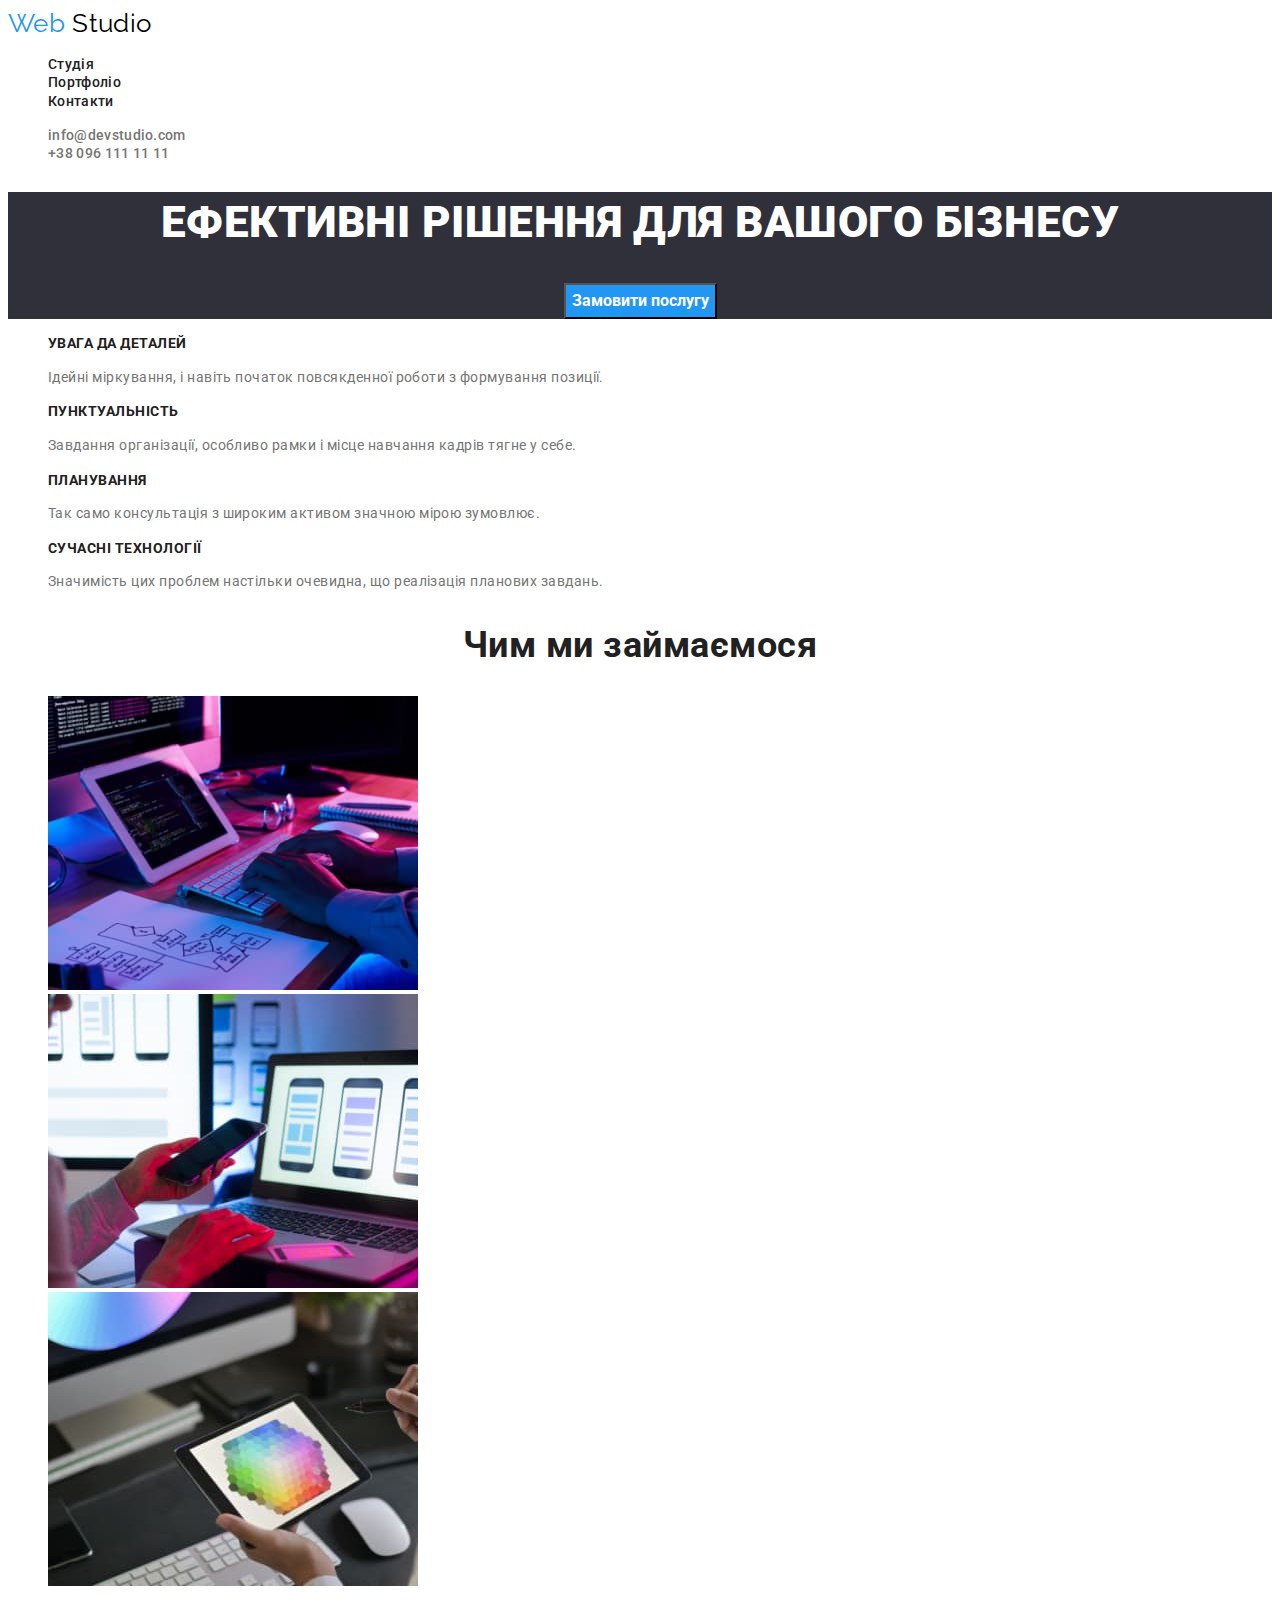
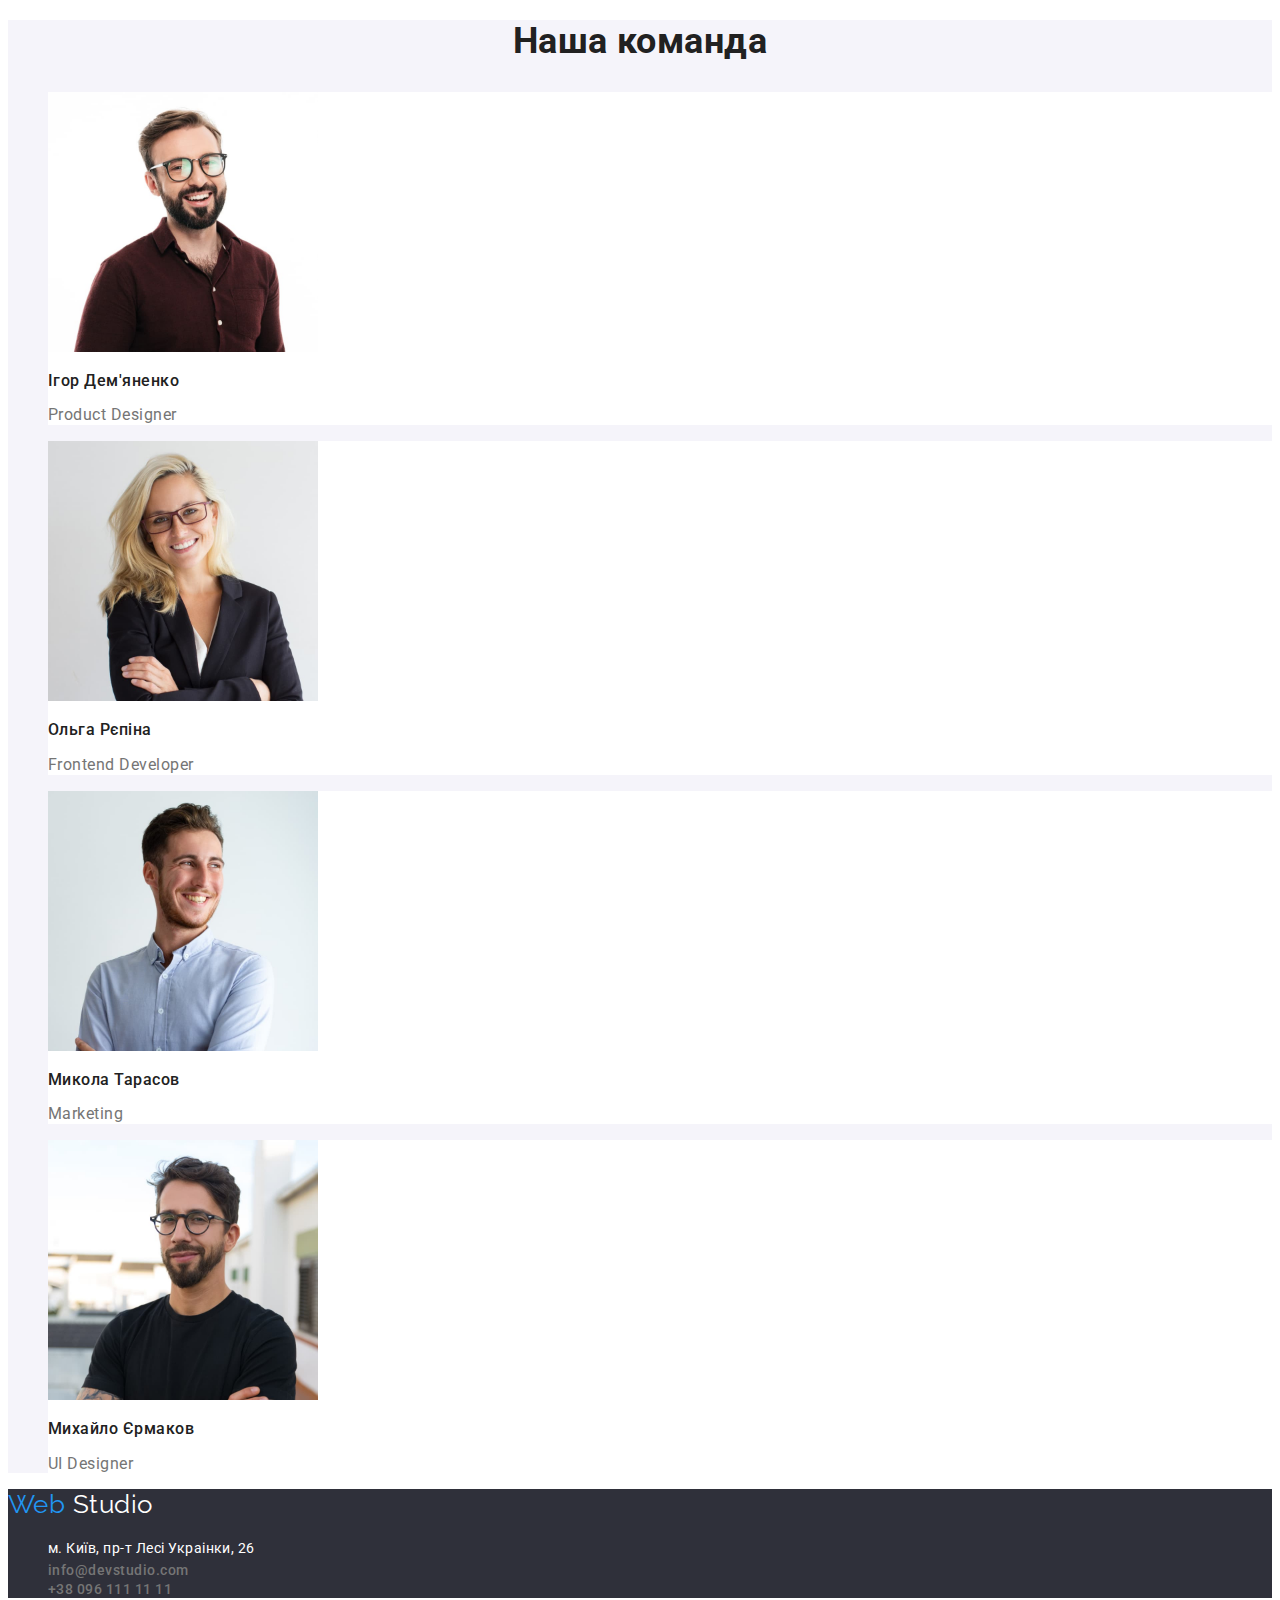
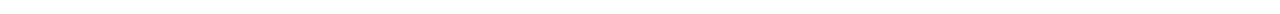
==== index.html @ c23abb6e "Upload last version" ====
<!DOCTYPE html>
<html lang="uk">
  <head>
    <meta charset="UTF-8" />
    <meta http-equiv="X-UA-Compatible" content="IE=edge" />
    <meta name="viewport" content="width=device-width, initial-scale=1.0" />
    <title>Студія</title>
    <link
      href="https://fonts.googleapis.com/css2?family=Raleway:wght@700&family=Roboto:wght@400;500;700;900&display=swap"
      rel="stylesheet"
    />
    <link rel="stylesheet" href="./css/style.css" />
  </head>
  <body>
    <header class="header">
      <nav class="nav">
        <a href="./index.html" class="logo">Web <span class="logo-span">Studio</span></a>
        <ul class="nav-links list">
          <li><a href="./index.html" class="link">Студія</a></li>
          <li><a href="./portfolio.html" class="link">Портфоліо</a></li>
          <li><a href="#" class="link">Контакти</a></li>
        </ul>
      </nav>
      <ul class="contact list">
        <li><a href="mailto:info@devstudio.com" class="contacts">info@devstudio.com</a></li>
        <li><a href="tel:+380961111111" class="contacts">+38 096 111 11 11</a></li>
      </ul>
    </header>
    <main class="main">
      <section class="offer">
        <h1 class="main-title">Ефективні рішення для вашого бізнесу</h1>
        <button type="button" class="btn">Замовити послугу</button>
      </section>
      <section class="features">
        <h2 class="visually-hidden">Наші особливості</h2>
        <ul class="list">
          <li>
            <h3 class="subtitle">Увага да деталей</h3>
            <p class="text">
              Ідейні міркування, і навіть початок повсякденної роботи з формування позиції.
            </p>
          </li>
          <li>
            <h3 class="subtitle">Пунктуальність</h3>
            <p class="text">
              Завдання організації, особливо рамки і місце навчання кадрів тягне у себе.
            </p>
          </li>
          <li>
            <h3 class="subtitle">Планування</h3>
            <p class="text">Так само консультація з широким активом значною мірою зумовлює.</p>
          </li>
          <li>
            <h3 class="subtitle">Сучасні технології</h3>
            <p class="text">
              Значимість цих проблем настільки очевидна, що реалізація планових завдань.
            </p>
          </li>
        </ul>
      </section>
      <section class="work">
        <h2 class="work-title">Чим ми займаємося</h2>
        <ul class="list">
          <li><img src="./images/table.jpg" alt="Робочий стіл" width="370" height="294" /></li>
          <li><img src="./images/laptop.jpg" alt="Компютер" width="370" height="294" /></li>
          <li><img src="./images/board.jpg" alt="Планшет" width="370" height="294" /></li>
        </ul>
      </section>
      <section class="team">
        <h2 class="team-title">Наша команда</h2>
        <ul class="list">
          <li class="list-item">
            <img
              src="./images/designer.jpg"
              alt="Чоловік з окулярами, пишною бородою та в рубашці."
              width="270"
              height="260"
            />
            <h3 class="subject">Ігор Дем'яненко</h3>
            <p class="caption">Product Designer</p>
          </li>
          <li class="list-item">
            <img
              src="./images/developer.jpg"
              alt="Жінка в окулярах, в піджакі."
              width="270"
              height="260"
            />

            <h3 class="subject">Ольга Рєпіна</h3>
            <p class="caption">Frontend Developer</p>
          </li>
          <li class="list-item">
            <img
              src="./images/marketing.jpg"
              alt="Посміхаючийся чоловік, в рубашці."
              width="270"
              height="260"
            />
            <h3 class="subject">Микола Тарасов</h3>
            <p class="caption">Marketing</p>
          </li>
          <li class="list-item">
            <img
              src="./images/ui_designer.jpg"
              alt="Серйозний чоловік в чорній футболці та окулярах."
              width="270"
              height="260"
            />

            <h3 class="subject">Михайло Єрмаков</h3>
            <p class="caption">UI Designer</p>
          </li>
        </ul>
      </section>
    </main>
    <footer class="footer">
      <a href="./index.html" class="logo">Web <span class="footer-span">Studio</span></a>
      <address class="info">
        <ul class="list">
          <li>
            <a
              href="https://goo.gl/maps/CPtrU1FHBa2aNyZL9"
              target="_blank"
              rel="noopener noreferrer nofollow"
              class="google-map"
              >м. Київ, пр-т Лесі Украінки, 26</a
            >
          </li>
          <li><a href="mailto:info@devstudio.com" class="contacts">info@devstudio.com</a></li>
          <li><a href="tel:+380961111111" class="contacts">+38 096 111 11 11</a></li>
        </ul>
      </address>
    </footer>
  </body>
</html>
---- css/style.css ----
:root {
  --second-color: #2196f3;
  --paragraph-color: #757575;
  --background-color: #2f303a;
  --background-team-color: #2f303a;
  --background-portfolio-color: #f5f4fa;
  --background-portfolio-main-color: #f5f5f5;
  --white-color: #ffffff;
  --black-color: #000000;
  --main-color: #212121;

  --main-line-height: 1.17;
}
body {
  font-family: 'Roboto', sans-serif;
  color: var(--main-color);
  letter-spacing: 0.03em;
  background-color: var(--white-color);
}
.list {
  list-style: none;
}
.visually-hidden {
  position: absolute;
  white-space: nowrap;
  width: 1px;
  height: 1px;
  overflow: hidden;
  border: 0;
  padding: 0;
  clip: rect(0 0 0 0);
  clip-path: inset(50%);
  margin: -1px;
}

/*Header */
.header {
  letter-spacing: 0.02em;
}
.logo {
  font-family: 'Raleway', sans-serif;
  color: var(--second-color);
  font-size: 26px;
  line-height: 1.2;
  text-decoration: none;
}
.logo-span {
  color: var(--black-color);
}
.nav,
.contact {
  line-height: 1.14;
}
.link {
  color: inherit;
  font-weight: 500;
  font-size: 14px;
  text-decoration: none;
}
.contacts {
  color: var(--paragraph-color);
  font-weight: 500;
  font-size: 14px;
  text-decoration: none;
}
.link:hover,
.link:focus,
.contacts:hover,
.contacts:focus {
  color: var(--second-color);
}
/*Header end*/

/*Main*/
.offer,
.footer {
  background-color: var(--background-color);
}
.offer {
  text-align: center;
}
.main-title {
  color: var(--white-color);
  font-weight: 900;
  font-size: 44px;
  line-height: 1.4;

  text-transform: uppercase;
}
.btn {
  font-family: inherit;
  color: var(--white-color);
  background-color: var(--second-color);
  cursor: pointer;
  font-weight: 700;
  font-size: 16px;
  line-height: 1.9;
}
.text {
  color: var(--paragraph-color);
  font-size: 14px;
  line-height: 1.7;
}
.subtitle {
  font-weight: 700;
  font-size: 14px;
  line-height: var(--main-line-height);
  text-transform: uppercase;
}

.team {
  background-color: var(--background-portfolio-color);
}
.list-item {
  background-color: var(--white-color);
}
.team-title,
.work-title {
  font-weight: 700;
  font-size: 36px;
  text-align: center;
  line-height: var(--main-line-height);
}
.subject {
  font-weight: 500;
  font-size: 16px;
  line-height: var(--main-line-height);
}
.caption {
  color: var(--paragraph-color);
  font-size: 16px;
  line-height: var(--main-line-height);
}
/*Main end*/

/*Footer*/
.info {
  font-style: normal;
}

.footer-span {
  color: var(--white-color);
}

.google-map {
  font-size: 14px;
  line-height: 1.7;
  color: var(--white-color);
  text-decoration: none;
}
/*Footer end*/

/*Portfolio*/
.button {
  cursor: pointer;
  color: var(--main-color);
  background-color: var(--background-portfolio-color);

  font-family: inherit;
  font-size: 16px;
  line-height: 1.6;
  font-weight: 500;
}
.button:hover,
.button:focus {
  color: var(--white-color);
  background-color: var(--second-color);
}
.portfolio-main {
  background-color: var(--background-portfolio-main-color);
}

/*Title*/
.gallery-title {
  font-weight: 700;
  font-size: 18px;
  line-height: 2;
  letter-spacing: 0.06em;
}

/*Subtitle*/
.gallery-subtitle {
  font-size: 16px;
  line-height: 1.8;
  color: var(--paragraph-color);
}

.reference {
  text-decoration: none;
  color: inherit;
}

/*Portfolio end*/
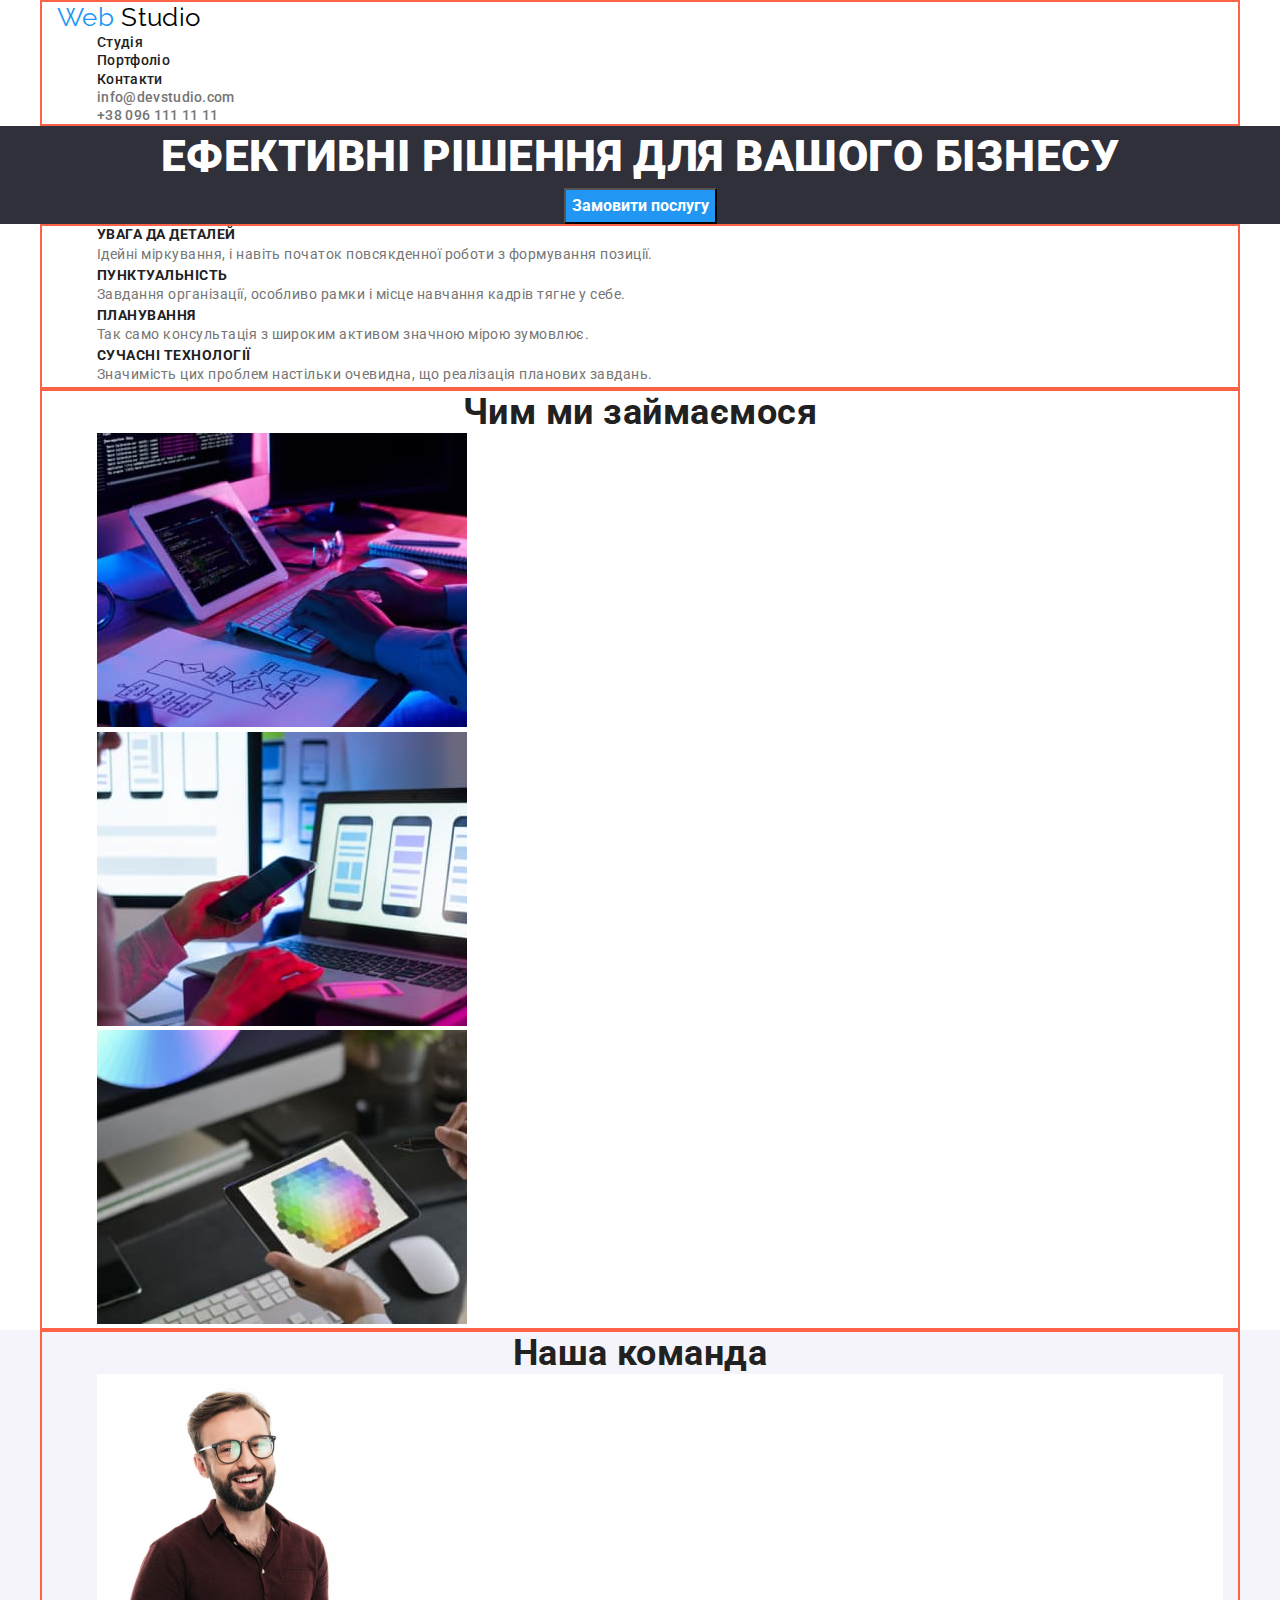
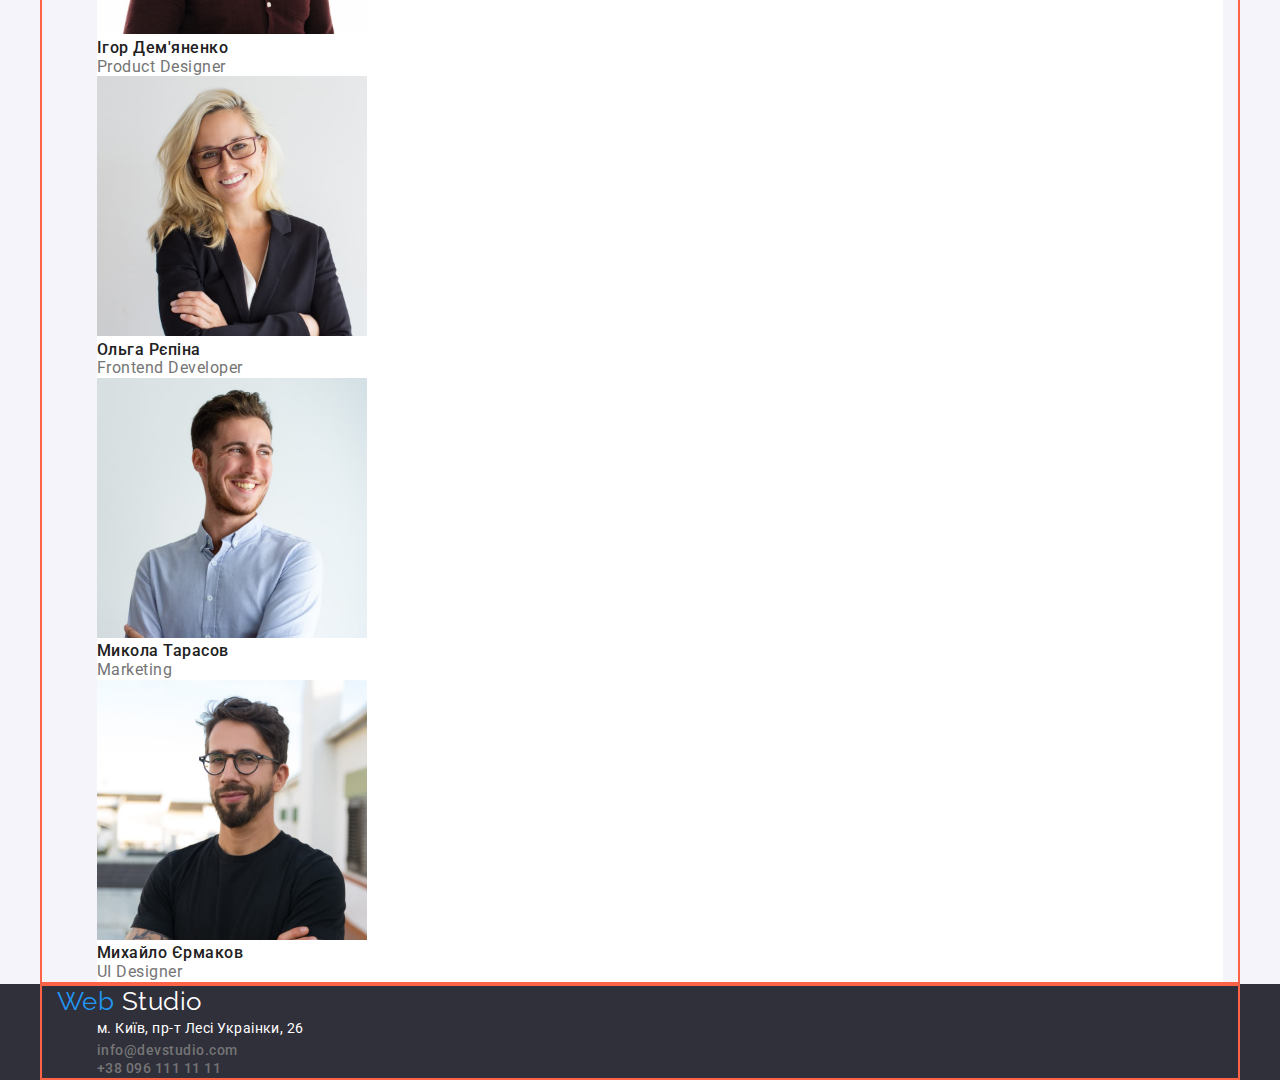
==== commit 089dbe19: "add reset and nomalalize css styles" ====
--- a/index.html
+++ b/index.html
@@ -9,22 +9,28 @@
       href="https://fonts.googleapis.com/css2?family=Raleway:wght@700&family=Roboto:wght@400;500;700;900&display=swap"
       rel="stylesheet"
     />
+    <link
+      rel="stylesheet"
+      href="https://cdnjs.cloudflare.com/ajax/libs/modern-normalize/1.1.0/modern-normalize.min.css"
+    />
     <link rel="stylesheet" href="./css/style.css" />
   </head>
   <body>
     <header class="header">
-      <nav class="nav">
-        <a href="./index.html" class="logo">Web <span class="logo-span">Studio</span></a>
-        <ul class="nav-links list">
-          <li><a href="./index.html" class="link">Студія</a></li>
-          <li><a href="./portfolio.html" class="link">Портфоліо</a></li>
-          <li><a href="#" class="link">Контакти</a></li>
+      <div class="conteiner">
+        <nav class="nav">
+          <a href="./index.html" class="logo">Web <span class="logo-span">Studio</span></a>
+          <ul class="nav-links list">
+            <li><a href="./index.html" class="link">Студія</a></li>
+            <li><a href="./portfolio.html" class="link">Портфоліо</a></li>
+            <li><a href="#" class="link">Контакти</a></li>
+          </ul>
+        </nav>
+        <ul class="nav-contact list">
+          <li><a href="mailto:info@devstudio.com" class="contacts">info@devstudio.com</a></li>
+          <li><a href="tel:+380961111111" class="contacts">+38 096 111 11 11</a></li>
         </ul>
-      </nav>
-      <ul class="contact list">
-        <li><a href="mailto:info@devstudio.com" class="contacts">info@devstudio.com</a></li>
-        <li><a href="tel:+380961111111" class="contacts">+38 096 111 11 11</a></li>
-      </ul>
+      </div>
     </header>
     <main class="main">
       <section class="offer">
@@ -32,105 +38,113 @@
         <button type="button" class="btn">Замовити послугу</button>
       </section>
       <section class="features">
-        <h2 class="visually-hidden">Наші особливості</h2>
-        <ul class="list">
-          <li>
-            <h3 class="subtitle">Увага да деталей</h3>
-            <p class="text">
-              Ідейні міркування, і навіть початок повсякденної роботи з формування позиції.
-            </p>
-          </li>
-          <li>
-            <h3 class="subtitle">Пунктуальність</h3>
-            <p class="text">
-              Завдання організації, особливо рамки і місце навчання кадрів тягне у себе.
-            </p>
-          </li>
-          <li>
-            <h3 class="subtitle">Планування</h3>
-            <p class="text">Так само консультація з широким активом значною мірою зумовлює.</p>
-          </li>
-          <li>
-            <h3 class="subtitle">Сучасні технології</h3>
-            <p class="text">
-              Значимість цих проблем настільки очевидна, що реалізація планових завдань.
-            </p>
-          </li>
-        </ul>
+        <div class="conteiner">
+          <h2 class="visually-hidden">Наші особливості</h2>
+          <ul class="list">
+            <li>
+              <h3 class="subtitle">Увага да деталей</h3>
+              <p class="text">
+                Ідейні міркування, і навіть початок повсякденної роботи з формування позиції.
+              </p>
+            </li>
+            <li>
+              <h3 class="subtitle">Пунктуальність</h3>
+              <p class="text">
+                Завдання організації, особливо рамки і місце навчання кадрів тягне у себе.
+              </p>
+            </li>
+            <li>
+              <h3 class="subtitle">Планування</h3>
+              <p class="text">Так само консультація з широким активом значною мірою зумовлює.</p>
+            </li>
+            <li>
+              <h3 class="subtitle">Сучасні технології</h3>
+              <p class="text">
+                Значимість цих проблем настільки очевидна, що реалізація планових завдань.
+              </p>
+            </li>
+          </ul>
+        </div>
       </section>
       <section class="work">
-        <h2 class="work-title">Чим ми займаємося</h2>
-        <ul class="list">
-          <li><img src="./images/table.jpg" alt="Робочий стіл" width="370" height="294" /></li>
-          <li><img src="./images/laptop.jpg" alt="Компютер" width="370" height="294" /></li>
-          <li><img src="./images/board.jpg" alt="Планшет" width="370" height="294" /></li>
-        </ul>
+        <div class="conteiner">
+          <h2 class="work-title">Чим ми займаємося</h2>
+          <ul class="list">
+            <li><img src="./images/table.jpg" alt="Робочий стіл" width="370" height="294" /></li>
+            <li><img src="./images/laptop.jpg" alt="Компютер" width="370" height="294" /></li>
+            <li><img src="./images/board.jpg" alt="Планшет" width="370" height="294" /></li>
+          </ul>
+        </div>
       </section>
       <section class="team">
-        <h2 class="team-title">Наша команда</h2>
-        <ul class="list">
-          <li class="list-item">
-            <img
-              src="./images/designer.jpg"
-              alt="Чоловік з окулярами, пишною бородою та в рубашці."
-              width="270"
-              height="260"
-            />
-            <h3 class="subject">Ігор Дем'яненко</h3>
-            <p class="caption">Product Designer</p>
-          </li>
-          <li class="list-item">
-            <img
-              src="./images/developer.jpg"
-              alt="Жінка в окулярах, в піджакі."
-              width="270"
-              height="260"
-            />
+        <div class="conteiner">
+          <h2 class="team-title">Наша команда</h2>
+          <ul class="list">
+            <li class="list-item">
+              <img
+                src="./images/designer.jpg"
+                alt="Чоловік з окулярами, пишною бородою та в рубашці."
+                width="270"
+                height="260"
+              />
+              <h3 class="subject">Ігор Дем'яненко</h3>
+              <p class="caption">Product Designer</p>
+            </li>
+            <li class="list-item">
+              <img
+                src="./images/developer.jpg"
+                alt="Жінка в окулярах, в піджакі."
+                width="270"
+                height="260"
+              />
 
-            <h3 class="subject">Ольга Рєпіна</h3>
-            <p class="caption">Frontend Developer</p>
-          </li>
-          <li class="list-item">
-            <img
-              src="./images/marketing.jpg"
-              alt="Посміхаючийся чоловік, в рубашці."
-              width="270"
-              height="260"
-            />
-            <h3 class="subject">Микола Тарасов</h3>
-            <p class="caption">Marketing</p>
-          </li>
-          <li class="list-item">
-            <img
-              src="./images/ui_designer.jpg"
-              alt="Серйозний чоловік в чорній футболці та окулярах."
-              width="270"
-              height="260"
-            />
+              <h3 class="subject">Ольга Рєпіна</h3>
+              <p class="caption">Frontend Developer</p>
+            </li>
+            <li class="list-item">
+              <img
+                src="./images/marketing.jpg"
+                alt="Посміхаючийся чоловік, в рубашці."
+                width="270"
+                height="260"
+              />
+              <h3 class="subject">Микола Тарасов</h3>
+              <p class="caption">Marketing</p>
+            </li>
+            <li class="list-item">
+              <img
+                src="./images/ui_designer.jpg"
+                alt="Серйозний чоловік в чорній футболці та окулярах."
+                width="270"
+                height="260"
+              />
 
-            <h3 class="subject">Михайло Єрмаков</h3>
-            <p class="caption">UI Designer</p>
-          </li>
-        </ul>
+              <h3 class="subject">Михайло Єрмаков</h3>
+              <p class="caption">UI Designer</p>
+            </li>
+          </ul>
+        </div>
       </section>
     </main>
     <footer class="footer">
-      <a href="./index.html" class="logo">Web <span class="footer-span">Studio</span></a>
-      <address class="info">
-        <ul class="list">
-          <li>
-            <a
-              href="https://goo.gl/maps/CPtrU1FHBa2aNyZL9"
-              target="_blank"
-              rel="noopener noreferrer nofollow"
-              class="google-map"
-              >м. Київ, пр-т Лесі Украінки, 26</a
-            >
-          </li>
-          <li><a href="mailto:info@devstudio.com" class="contacts">info@devstudio.com</a></li>
-          <li><a href="tel:+380961111111" class="contacts">+38 096 111 11 11</a></li>
-        </ul>
-      </address>
+      <div class="conteiner">
+        <a href="./index.html" class="logo">Web <span class="footer-span">Studio</span></a>
+        <address class="info">
+          <ul class="list">
+            <li>
+              <a
+                href="https://goo.gl/maps/CPtrU1FHBa2aNyZL9"
+                target="_blank"
+                rel="noopener noreferrer nofollow"
+                class="google-map"
+                >м. Київ, пр-т Лесі Украінки, 26</a
+              >
+            </li>
+            <li><a href="mailto:info@devstudio.com" class="contacts">info@devstudio.com</a></li>
+            <li><a href="tel:+380961111111" class="contacts">+38 096 111 11 11</a></li>
+          </ul>
+        </address>
+      </div>
     </footer>
   </body>
 </html>
--- a/css/style.css
+++ b/css/style.css
@@ -32,6 +32,25 @@
   clip-path: inset(50%);
   margin: -1px;
 }
+.conteiner {
+  width: 1200px;
+  padding-left: 15px;
+  padding-right: 15px;
+  margin-left: auto;
+  margin-right: auto;
+
+  border: tomato 2px solid;
+}
+h1,
+h2,
+h3,
+h4,
+h5,
+h6,
+p,
+ul {
+  margin: 0;
+}
 
 /*Header */
 .header {
@@ -48,7 +67,7 @@
   color: var(--black-color);
 }
 .nav,
-.contact {
+.nav-contact {
   line-height: 1.14;
 }
 .link {
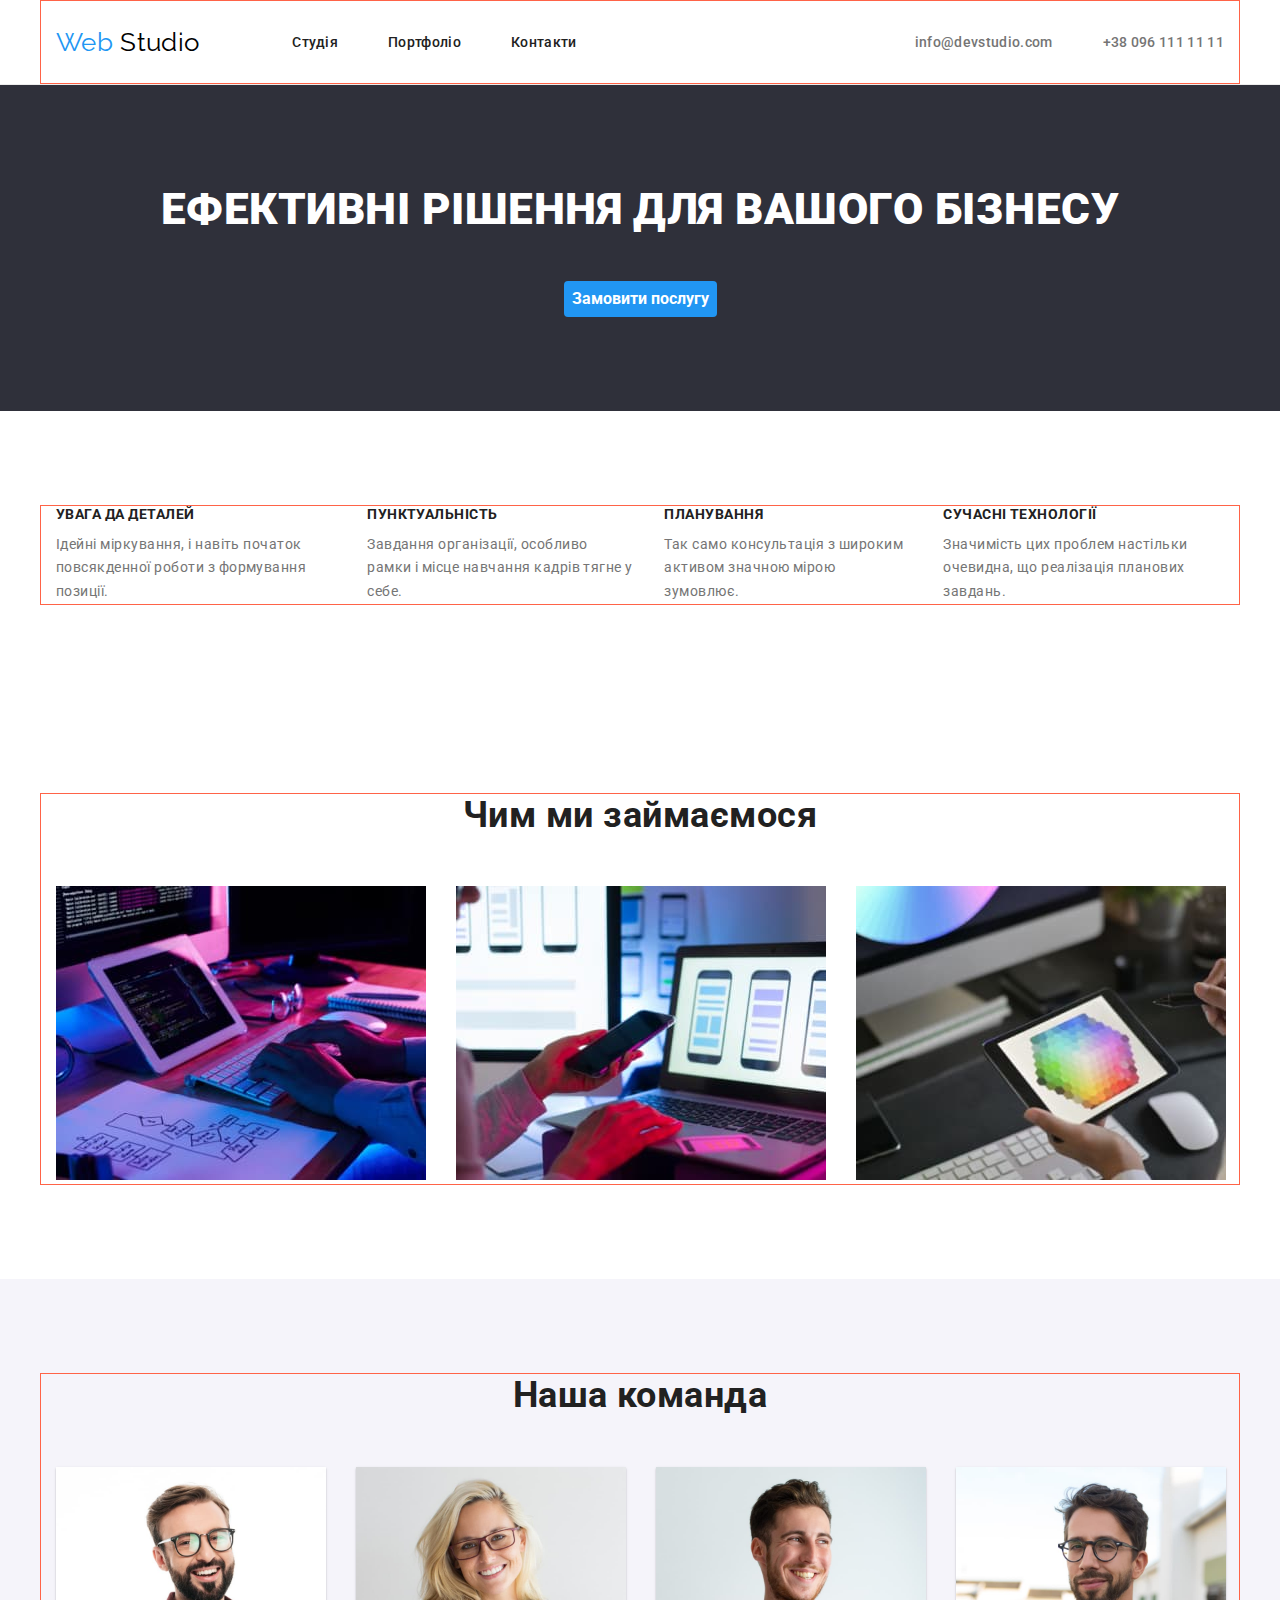
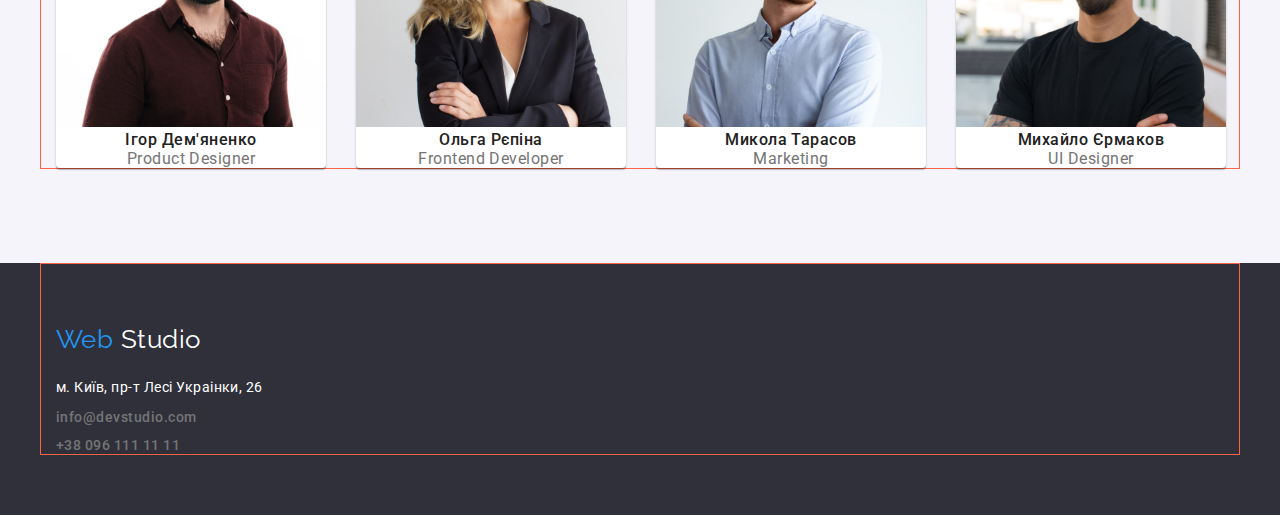
==== commit 35559dd0: "update" ====
--- a/index.html
+++ b/index.html
@@ -21,43 +21,45 @@
         <nav class="nav">
           <a href="./index.html" class="logo">Web <span class="logo-span">Studio</span></a>
           <ul class="nav-links list">
-            <li><a href="./index.html" class="link">Студія</a></li>
-            <li><a href="./portfolio.html" class="link">Портфоліо</a></li>
-            <li><a href="#" class="link">Контакти</a></li>
+            <li class="item"><a href="./index.html" class="link">Студія</a></li>
+            <li class="item"><a href="./portfolio.html" class="link">Портфоліо</a></li>
+            <li class="item"><a href="#" class="link">Контакти</a></li>
           </ul>
         </nav>
         <ul class="nav-contact list">
-          <li><a href="mailto:info@devstudio.com" class="contacts">info@devstudio.com</a></li>
-          <li><a href="tel:+380961111111" class="contacts">+38 096 111 11 11</a></li>
+          <li class="item">
+            <a href="mailto:info@devstudio.com" class="contacts">info@devstudio.com</a>
+          </li>
+          <li class="item"><a href="tel:+380961111111" class="contacts">+38 096 111 11 11</a></li>
         </ul>
       </div>
     </header>
     <main class="main">
-      <section class="offer">
+      <section class="offer section">
         <h1 class="main-title">Ефективні рішення для вашого бізнесу</h1>
         <button type="button" class="btn">Замовити послугу</button>
       </section>
-      <section class="features">
+      <section class="features section">
         <div class="conteiner">
           <h2 class="visually-hidden">Наші особливості</h2>
-          <ul class="list">
-            <li>
+          <ul class="features-list list">
+            <li class="item">
               <h3 class="subtitle">Увага да деталей</h3>
               <p class="text">
                 Ідейні міркування, і навіть початок повсякденної роботи з формування позиції.
               </p>
             </li>
-            <li>
+            <li class="item">
               <h3 class="subtitle">Пунктуальність</h3>
               <p class="text">
                 Завдання організації, особливо рамки і місце навчання кадрів тягне у себе.
               </p>
             </li>
-            <li>
+            <li class="item">
               <h3 class="subtitle">Планування</h3>
               <p class="text">Так само консультація з широким активом значною мірою зумовлює.</p>
             </li>
-            <li>
+            <li class="item">
               <h3 class="subtitle">Сучасні технології</h3>
               <p class="text">
                 Значимість цих проблем настільки очевидна, що реалізація планових завдань.
@@ -66,21 +68,27 @@
           </ul>
         </div>
       </section>
-      <section class="work">
+      <section class="work section">
         <div class="conteiner">
           <h2 class="work-title">Чим ми займаємося</h2>
-          <ul class="list">
-            <li><img src="./images/table.jpg" alt="Робочий стіл" width="370" height="294" /></li>
-            <li><img src="./images/laptop.jpg" alt="Компютер" width="370" height="294" /></li>
-            <li><img src="./images/board.jpg" alt="Планшет" width="370" height="294" /></li>
+          <ul class="work-list list">
+            <li class="item">
+              <img src="./images/table.jpg" alt="Робочий стіл" width="370" height="294" />
+            </li>
+            <li class="item">
+              <img src="./images/laptop.jpg" alt="Компютер" width="370" height="294" />
+            </li>
+            <li class="item">
+              <img src="./images/board.jpg" alt="Планшет" width="370" height="294" />
+            </li>
           </ul>
         </div>
       </section>
-      <section class="team">
+      <section class="team section">
         <div class="conteiner">
           <h2 class="team-title">Наша команда</h2>
-          <ul class="list">
-            <li class="list-item">
+          <ul class="team-list list">
+            <li class="item">
               <img
                 src="./images/designer.jpg"
                 alt="Чоловік з окулярами, пишною бородою та в рубашці."
@@ -90,7 +98,7 @@
               <h3 class="subject">Ігор Дем'яненко</h3>
               <p class="caption">Product Designer</p>
             </li>
-            <li class="list-item">
+            <li class="item">
               <img
                 src="./images/developer.jpg"
                 alt="Жінка в окулярах, в піджакі."
@@ -101,7 +109,7 @@
               <h3 class="subject">Ольга Рєпіна</h3>
               <p class="caption">Frontend Developer</p>
             </li>
-            <li class="list-item">
+            <li class="item">
               <img
                 src="./images/marketing.jpg"
                 alt="Посміхаючийся чоловік, в рубашці."
@@ -111,7 +119,7 @@
               <h3 class="subject">Микола Тарасов</h3>
               <p class="caption">Marketing</p>
             </li>
-            <li class="list-item">
+            <li class="item">
               <img
                 src="./images/ui_designer.jpg"
                 alt="Серйозний чоловік в чорній футболці та окулярах."
@@ -128,10 +136,10 @@
     </main>
     <footer class="footer">
       <div class="conteiner">
-        <a href="./index.html" class="logo">Web <span class="footer-span">Studio</span></a>
+        <a href="./index.html" class="footer-logo">Web <span class="footer-span">Studio</span></a>
         <address class="info">
-          <ul class="list">
-            <li>
+          <ul class="footer-list list">
+            <li class="item">
               <a
                 href="https://goo.gl/maps/CPtrU1FHBa2aNyZL9"
                 target="_blank"
@@ -140,8 +148,10 @@
                 >м. Київ, пр-т Лесі Украінки, 26</a
               >
             </li>
-            <li><a href="mailto:info@devstudio.com" class="contacts">info@devstudio.com</a></li>
-            <li><a href="tel:+380961111111" class="contacts">+38 096 111 11 11</a></li>
+            <li class="item">
+              <a href="mailto:info@devstudio.com" class="contacts">info@devstudio.com</a>
+            </li>
+            <li class="item"><a href="tel:+380961111111" class="contacts">+38 096 111 11 11</a></li>
           </ul>
         </address>
       </div>
--- a/css/style.css
+++ b/css/style.css
@@ -8,6 +8,7 @@
   --white-color: #ffffff;
   --black-color: #000000;
   --main-color: #212121;
+  --border-color: #ececec;
 
   --main-line-height: 1.17;
 }
@@ -39,7 +40,7 @@
   margin-left: auto;
   margin-right: auto;
 
-  border: tomato 2px solid;
+  border: tomato 1px solid;
 }
 h1,
 h2,
@@ -50,11 +51,17 @@
 p,
 ul {
   margin: 0;
-}
-
+  padding: 0;
+}
+
+.section {
+  padding-top: 94px;
+  padding-bottom: 94px;
+}
 /*Header */
 .header {
   letter-spacing: 0.02em;
+  border-bottom: 1px solid var(--border-color);
 }
 .logo {
   font-family: 'Raleway', sans-serif;
@@ -62,6 +69,10 @@
   font-size: 26px;
   line-height: 1.2;
   text-decoration: none;
+
+  margin-top: 25px;
+  margin-bottom: 24px;
+  margin-right: 93px;
 }
 .logo-span {
   color: var(--black-color);
@@ -70,11 +81,42 @@
 .nav-contact {
   line-height: 1.14;
 }
+
+.nav {
+  display: flex;
+  align-items: center;
+}
+.nav-links {
+  display: flex;
+}
+.nav-links .item,
+.nav-contact .item {
+  margin-top: 32px;
+  margin-bottom: 32px;
+  margin-right: 50px;
+}
+.nav-links .item:last-child,
+.nav-contact .item:last-child {
+  margin-right: 0px;
+}
+.nav-contact {
+  display: flex;
+  margin-left: auto;
+}
+
+.header .conteiner {
+  display: flex;
+  align-items: center;
+}
+
 .link {
   color: inherit;
   font-weight: 500;
   font-size: 14px;
   text-decoration: none;
+
+  margin-top: 31px;
+  margin-bottom: 31px;
 }
 .contacts {
   color: var(--paragraph-color);
@@ -114,11 +156,28 @@
   font-weight: 700;
   font-size: 16px;
   line-height: 1.9;
+
+  border-radius: 4px;
+  border-color: transparent;
+
+  margin-top: 40px;
+}
+.features-list {
+  display: flex;
+}
+.features-list .item {
+  width: calc((100%-90px) / 4);
+  margin-right: 30px;
+}
+.features-list .item:last-child {
+  margin-right: 0px;
 }
 .text {
   color: var(--paragraph-color);
   font-size: 14px;
   line-height: 1.7;
+
+  margin-top: 10px;
 }
 .subtitle {
   font-weight: 700;
@@ -126,11 +185,35 @@
   line-height: var(--main-line-height);
   text-transform: uppercase;
 }
-
+.work-list {
+  display: flex;
+}
+.work-list .item {
+  margin-right: 30px;
+  margin-top: 50px;
+}
+.work-list .item:nth-child(3n) {
+  margin-right: 0;
+}
+.team-list {
+  display: flex;
+}
+.team-list .item {
+  text-align: center;
+  border: 0px solid transparent;
+  border-radius: 0px 0px 4px 4px;
+  margin-top: 50px;
+  margin-right: 30px;
+  box-shadow: 0px 1px 3px rgba(0, 0, 0, 0.12), 0px 1px 1px rgba(0, 0, 0, 0.14),
+    0px 2px 1px rgba(0, 0, 0, 0.2);
+}
+.team-list .item:last-child {
+  margin-right: 0;
+}
 .team {
   background-color: var(--background-portfolio-color);
 }
-.list-item {
+.team-list .item {
   background-color: var(--white-color);
 }
 .team-title,
@@ -157,10 +240,29 @@
   font-style: normal;
 }
 
+.footer {
+  padding-bottom: 60px;
+}
+.footer-logo {
+  font-family: 'Raleway', sans-serif;
+  color: var(--second-color);
+  font-size: 26px;
+  line-height: 1.2;
+  text-decoration: none;
+
+  display: inline-block;
+  margin-top: 60px;
+}
+
 .footer-span {
   color: var(--white-color);
 }
-
+.footer-list .item {
+  margin-top: 9px;
+}
+.footer-list .item:first-child {
+  margin-top: 20px;
+}
 .google-map {
   font-size: 14px;
   line-height: 1.7;
@@ -170,15 +272,27 @@
 /*Footer end*/
 
 /*Portfolio*/
+.buttons {
+  display: flex;
+}
 .button {
   cursor: pointer;
   color: var(--main-color);
   background-color: var(--background-portfolio-color);
 
+  box-shadow: 0px 3px 1px rgba(0, 0, 0, 0.1), 0px 1px 2px rgba(0, 0, 0, 0.08),
+    0px 2px 2px rgba(0, 0, 0, 0.12);
+  border-radius: 4px;
+  border: 0px solid transparent;
+
   font-family: inherit;
   font-size: 16px;
   line-height: 1.6;
   font-weight: 500;
+
+  margin-right: 8px;
+  margin-bottom: 56px;
+  margin-top: 100px;
 }
 .button:hover,
 .button:focus {
@@ -209,4 +323,8 @@
   color: inherit;
 }
 
+.gallery-list .item {
+  border: 1px solid #eeeeee;
+}
+
 /*Portfolio end*/
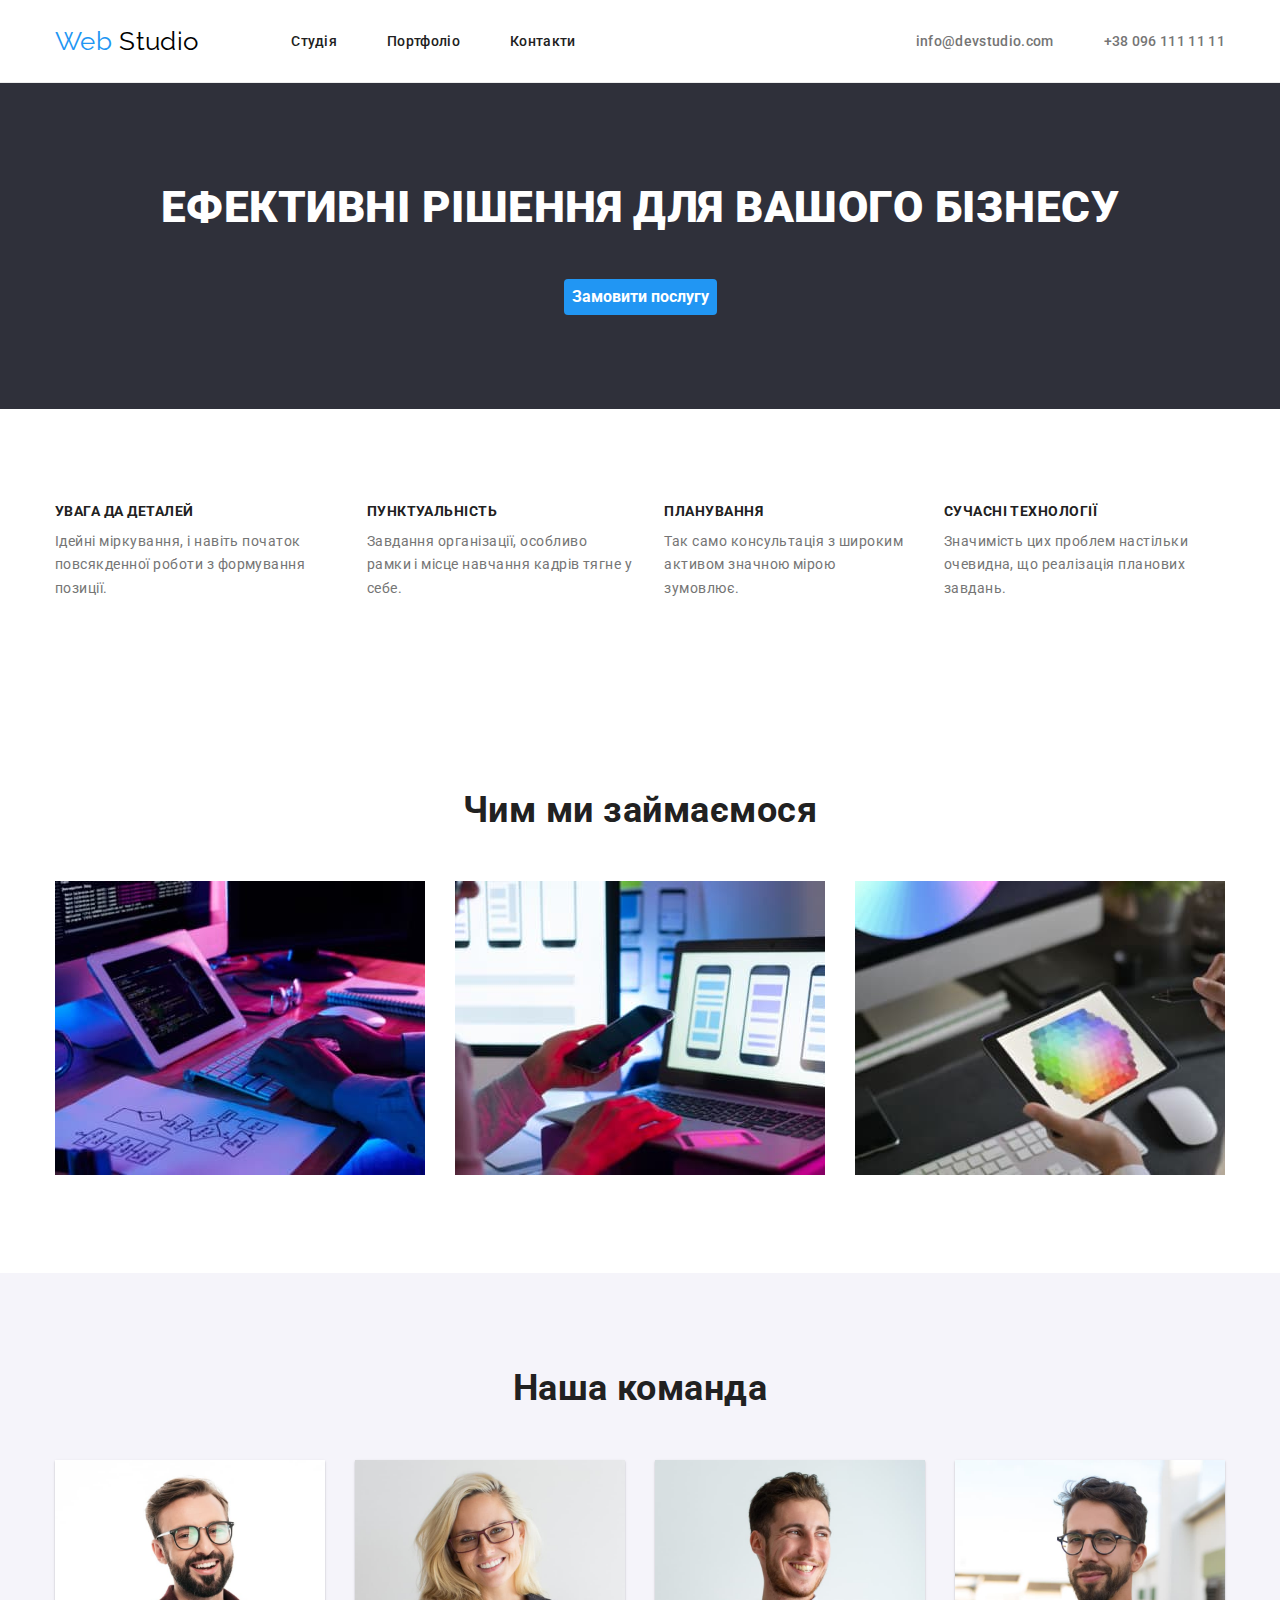
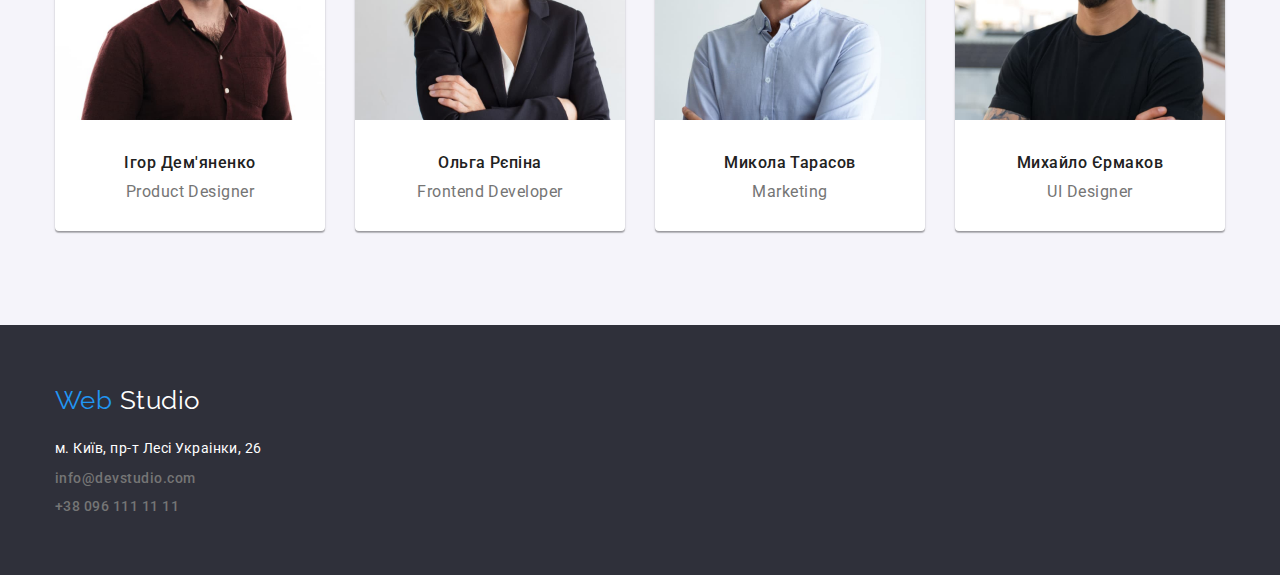
==== commit aafb3e8e: "final project" ====
--- a/index.html
+++ b/index.html
@@ -135,7 +135,7 @@
       </section>
     </main>
     <footer class="footer">
-      <div class="conteiner">
+      <div class="footer-div conteiner">
         <a href="./index.html" class="footer-logo">Web <span class="footer-span">Studio</span></a>
         <address class="info">
           <ul class="footer-list list">
--- a/css/style.css
+++ b/css/style.css
@@ -39,8 +39,6 @@
   padding-right: 15px;
   margin-left: auto;
   margin-right: auto;
-
-  border: tomato 1px solid;
 }
 h1,
 h2,
@@ -70,8 +68,8 @@
   line-height: 1.2;
   text-decoration: none;
 
-  margin-top: 25px;
-  margin-bottom: 24px;
+  padding-top: 25px;
+  padding-bottom: 24px;
   margin-right: 93px;
 }
 .logo-span {
@@ -91,8 +89,8 @@
 }
 .nav-links .item,
 .nav-contact .item {
-  margin-top: 32px;
-  margin-bottom: 32px;
+  padding-top: 32px;
+  padding-bottom: 32px;
   margin-right: 50px;
 }
 .nav-links .item:last-child,
@@ -114,9 +112,6 @@
   font-weight: 500;
   font-size: 14px;
   text-decoration: none;
-
-  margin-top: 31px;
-  margin-bottom: 31px;
 }
 .contacts {
   color: var(--paragraph-color);
@@ -187,22 +182,23 @@
 }
 .work-list {
   display: flex;
+  margin-top: 50px;
 }
 .work-list .item {
   margin-right: 30px;
-  margin-top: 50px;
 }
 .work-list .item:nth-child(3n) {
   margin-right: 0;
 }
 .team-list {
   display: flex;
+  margin-top: 50px;
 }
 .team-list .item {
   text-align: center;
-  border: 0px solid transparent;
+  border-color: transparent;
   border-radius: 0px 0px 4px 4px;
-  margin-top: 50px;
+  /* padding-top: 50px; */
   margin-right: 30px;
   box-shadow: 0px 1px 3px rgba(0, 0, 0, 0.12), 0px 1px 1px rgba(0, 0, 0, 0.14),
     0px 2px 1px rgba(0, 0, 0, 0.2);
@@ -227,11 +223,18 @@
   font-weight: 500;
   font-size: 16px;
   line-height: var(--main-line-height);
+  text-align: center;
+
+  margin-top: 30px;
+  margin-bottom: 10px;
 }
 .caption {
   color: var(--paragraph-color);
   font-size: 16px;
   line-height: var(--main-line-height);
+  text-align: center;
+
+  padding-bottom: 30px;
 }
 /*Main end*/
 
@@ -240,7 +243,7 @@
   font-style: normal;
 }
 
-.footer {
+.footer-div {
   padding-bottom: 60px;
 }
 .footer-logo {
@@ -261,7 +264,8 @@
   margin-top: 9px;
 }
 .footer-list .item:first-child {
-  margin-top: 20px;
+  margin-top: 0;
+  padding-top: 20px;
 }
 .google-map {
   font-size: 14px;
@@ -274,6 +278,14 @@
 /*Portfolio*/
 .buttons {
   display: flex;
+  justify-content: center;
+}
+.buttons .item {
+  margin-right: 8px;
+  margin-bottom: 56px;
+}
+.buttons .item:last-child {
+  margin-right: 0;
 }
 .button {
   cursor: pointer;
@@ -283,16 +295,12 @@
   box-shadow: 0px 3px 1px rgba(0, 0, 0, 0.1), 0px 1px 2px rgba(0, 0, 0, 0.08),
     0px 2px 2px rgba(0, 0, 0, 0.12);
   border-radius: 4px;
-  border: 0px solid transparent;
+  border-color: transparent;
 
   font-family: inherit;
   font-size: 16px;
   line-height: 1.6;
   font-weight: 500;
-
-  margin-right: 8px;
-  margin-bottom: 56px;
-  margin-top: 100px;
 }
 .button:hover,
 .button:focus {
@@ -309,6 +317,10 @@
   font-size: 18px;
   line-height: 2;
   letter-spacing: 0.06em;
+
+  padding-top: 20px;
+  padding-left: 24px;
+  padding-right: 24px;
 }
 
 /*Subtitle*/
@@ -316,6 +328,11 @@
   font-size: 16px;
   line-height: 1.8;
   color: var(--paragraph-color);
+
+  padding-left: 24px;
+  padding-right: 24px;
+  padding-bottom: 20px;
+  margin-top: 4px;
 }
 
 .reference {
@@ -323,8 +340,22 @@
   color: inherit;
 }
 
+.gallery-list {
+  display: flex;
+  width: 100%;
+  flex-wrap: wrap;
+}
 .gallery-list .item {
+  width: 370px;
   border: 1px solid #eeeeee;
+  margin-right: 30px;
+  margin-bottom: 30px;
+}
+.gallery-list .item:nth-child(3n) {
+  margin-right: 0;
+}
+.gallery-list .item:nth-last-child(-n + 3) {
+  margin-bottom: 0;
 }
 
 /*Portfolio end*/
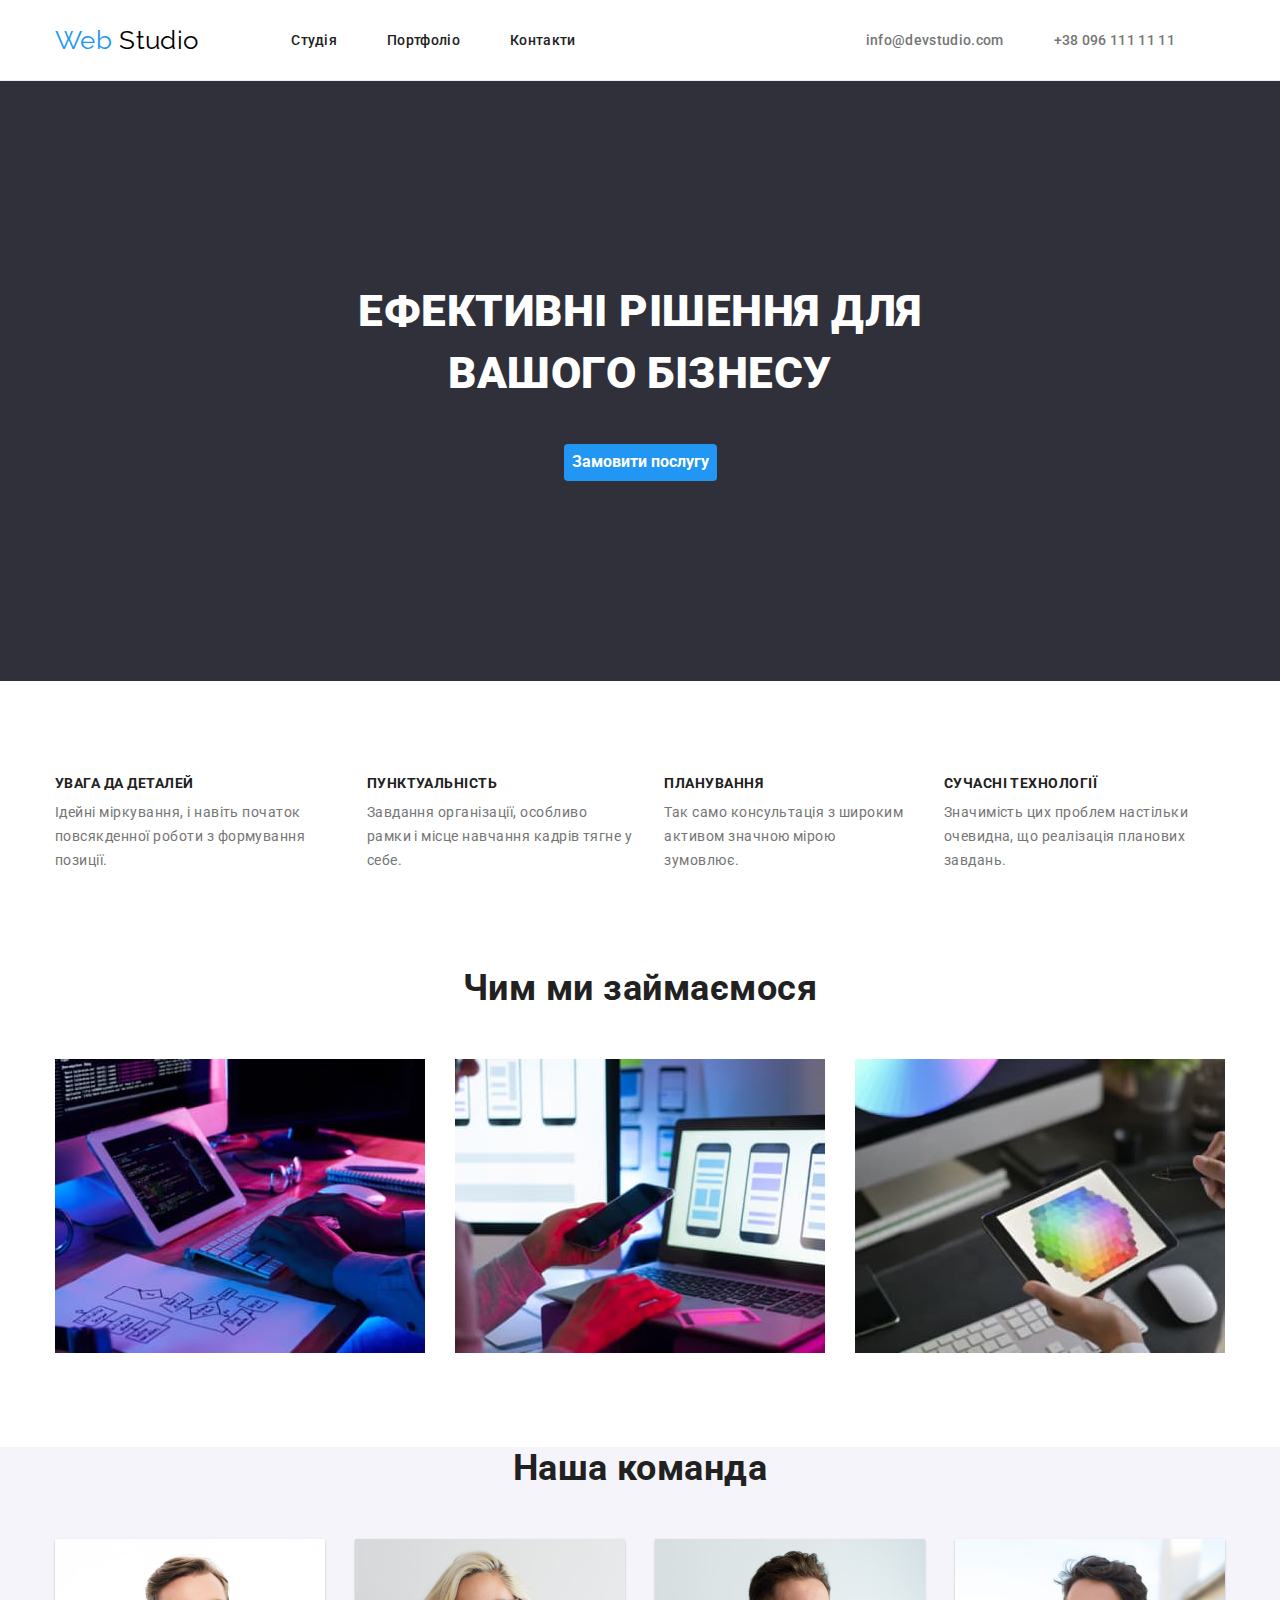
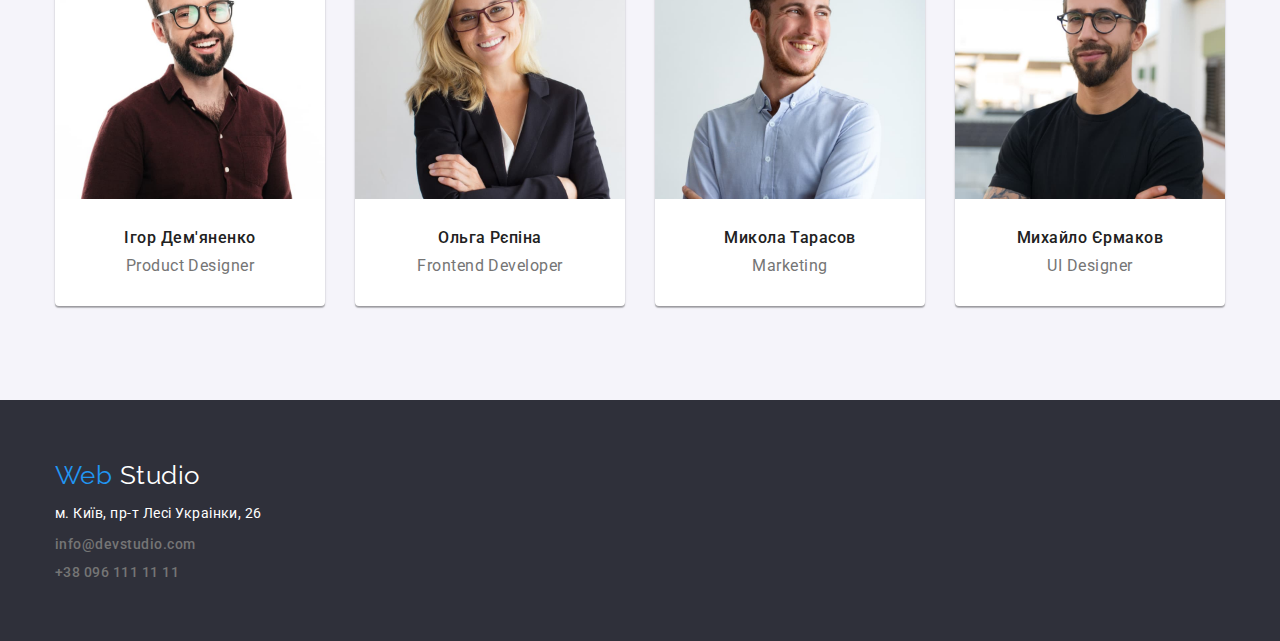
==== commit 1e9e405c: "last version" ====
--- a/index.html
+++ b/index.html
@@ -95,8 +95,10 @@
                 width="270"
                 height="260"
               />
-              <h3 class="subject">Ігор Дем'яненко</h3>
-              <p class="caption">Product Designer</p>
+              <div class="team-conteiner">
+                <h3 class="subject">Ігор Дем'яненко</h3>
+                <p class="caption">Product Designer</p>
+              </div>
             </li>
             <li class="item">
               <img
@@ -105,9 +107,10 @@
                 width="270"
                 height="260"
               />
-
-              <h3 class="subject">Ольга Рєпіна</h3>
-              <p class="caption">Frontend Developer</p>
+              <div class="team-conteiner">
+                <h3 class="subject">Ольга Рєпіна</h3>
+                <p class="caption">Frontend Developer</p>
+              </div>
             </li>
             <li class="item">
               <img
@@ -116,8 +119,10 @@
                 width="270"
                 height="260"
               />
-              <h3 class="subject">Микола Тарасов</h3>
-              <p class="caption">Marketing</p>
+              <div class="team-conteiner">
+                <h3 class="subject">Микола Тарасов</h3>
+                <p class="caption">Marketing</p>
+              </div>
             </li>
             <li class="item">
               <img
@@ -126,16 +131,17 @@
                 width="270"
                 height="260"
               />
-
-              <h3 class="subject">Михайло Єрмаков</h3>
-              <p class="caption">UI Designer</p>
+              <div class="team-conteiner">
+                <h3 class="subject">Михайло Єрмаков</h3>
+                <p class="caption">UI Designer</p>
+              </div>
             </li>
           </ul>
         </div>
       </section>
     </main>
     <footer class="footer">
-      <div class="footer-div conteiner">
+      <div class="conteiner">
         <a href="./index.html" class="footer-logo">Web <span class="footer-span">Studio</span></a>
         <address class="info">
           <ul class="footer-list list">
--- a/css/style.css
+++ b/css/style.css
@@ -56,6 +56,11 @@
   padding-top: 94px;
   padding-bottom: 94px;
 }
+img {
+  display: block;
+  max-width: 100%;
+  height: auto;
+}
 /*Header */
 .header {
   letter-spacing: 0.02em;
@@ -86,16 +91,16 @@
 }
 .nav-links {
   display: flex;
+  margin-right: -32px;
 }
 .nav-links .item,
 .nav-contact .item {
+  margin-right: 50px;
+}
+.nav-links .link,
+.nav-contact .contacts {
   padding-top: 32px;
   padding-bottom: 32px;
-  margin-right: 50px;
-}
-.nav-links .item:last-child,
-.nav-contact .item:last-child {
-  margin-right: 0px;
 }
 .nav-contact {
   display: flex;
@@ -134,12 +139,18 @@
 }
 .offer {
   text-align: center;
+  padding-top: 200px;
+  padding-bottom: 200px;
 }
 .main-title {
   color: var(--white-color);
   font-weight: 900;
   font-size: 44px;
   line-height: 1.4;
+  width: 696px;
+
+  margin-left: auto;
+  margin-right: auto;
 
   text-transform: uppercase;
 }
@@ -159,14 +170,12 @@
 }
 .features-list {
   display: flex;
+  margin-right: -30px;
 }
 .features-list .item {
   width: calc((100%-90px) / 4);
   margin-right: 30px;
 }
-.features-list .item:last-child {
-  margin-right: 0px;
-}
 .text {
   color: var(--paragraph-color);
   font-size: 14px;
@@ -180,37 +189,41 @@
   line-height: var(--main-line-height);
   text-transform: uppercase;
 }
+.work,
+.team {
+  padding-top: 0;
+}
 .work-list {
   display: flex;
   margin-top: 50px;
+  margin-right: -30px;
 }
 .work-list .item {
   margin-right: 30px;
 }
-.work-list .item:nth-child(3n) {
-  margin-right: 0;
-}
 .team-list {
   display: flex;
   margin-top: 50px;
+  margin-right: -30px;
 }
 .team-list .item {
   text-align: center;
   border-color: transparent;
   border-radius: 0px 0px 4px 4px;
-  /* padding-top: 50px; */
+
   margin-right: 30px;
   box-shadow: 0px 1px 3px rgba(0, 0, 0, 0.12), 0px 1px 1px rgba(0, 0, 0, 0.14),
     0px 2px 1px rgba(0, 0, 0, 0.2);
 }
-.team-list .item:last-child {
-  margin-right: 0;
-}
 .team {
   background-color: var(--background-portfolio-color);
 }
 .team-list .item {
   background-color: var(--white-color);
+}
+
+.team-conteiner {
+  padding: 30px;
 }
 .team-title,
 .work-title {
@@ -225,7 +238,6 @@
   line-height: var(--main-line-height);
   text-align: center;
 
-  margin-top: 30px;
   margin-bottom: 10px;
 }
 .caption {
@@ -233,17 +245,17 @@
   font-size: 16px;
   line-height: var(--main-line-height);
   text-align: center;
-
-  padding-bottom: 30px;
 }
 /*Main end*/
 
 /*Footer*/
 .info {
   font-style: normal;
-}
-
-.footer-div {
+  margin-top: 20px;
+}
+
+.footer {
+  padding-top: 60px;
   padding-bottom: 60px;
 }
 .footer-logo {
@@ -254,7 +266,6 @@
   text-decoration: none;
 
   display: inline-block;
-  margin-top: 60px;
 }
 
 .footer-span {
@@ -263,9 +274,8 @@
 .footer-list .item {
   margin-top: 9px;
 }
-.footer-list .item:first-child {
-  margin-top: 0;
-  padding-top: 20px;
+.footer-list {
+  margin-top: -9px;
 }
 .google-map {
   font-size: 14px;
@@ -279,36 +289,37 @@
 .buttons {
   display: flex;
   justify-content: center;
+  margin-bottom: 56px;
+  margin-right: -8px;
 }
 .buttons .item {
   margin-right: 8px;
-  margin-bottom: 56px;
-}
-.buttons .item:last-child {
-  margin-right: 0;
 }
 .button {
   cursor: pointer;
   color: var(--main-color);
   background-color: var(--background-portfolio-color);
 
+  border-radius: 4px;
+  border-color: transparent;
+
+  font-family: inherit;
+  font-size: 16px;
+  line-height: 1.6;
+  font-weight: 500;
+
+  padding-top: 6px;
+  padding-bottom: 6px;
+  padding-left: 22px;
+  padding-right: 22px;
+}
+.button:hover,
+.button:focus {
+  color: var(--white-color);
+  background-color: var(--second-color);
+
   box-shadow: 0px 3px 1px rgba(0, 0, 0, 0.1), 0px 1px 2px rgba(0, 0, 0, 0.08),
     0px 2px 2px rgba(0, 0, 0, 0.12);
-  border-radius: 4px;
-  border-color: transparent;
-
-  font-family: inherit;
-  font-size: 16px;
-  line-height: 1.6;
-  font-weight: 500;
-}
-.button:hover,
-.button:focus {
-  color: var(--white-color);
-  background-color: var(--second-color);
-}
-.portfolio-main {
-  background-color: var(--background-portfolio-main-color);
 }
 
 /*Title*/
@@ -317,45 +328,41 @@
   font-size: 18px;
   line-height: 2;
   letter-spacing: 0.06em;
-
+}
+
+/*Subtitle*/
+.gallery-subtitle {
+  font-size: 16px;
+  line-height: 1.8;
+  color: var(--paragraph-color);
+
+  margin-top: 4px;
+}
+
+.reference {
+  text-decoration: none;
+  color: inherit;
+}
+
+.gallery-conteiner {
   padding-top: 20px;
   padding-left: 24px;
   padding-right: 24px;
-}
-
-/*Subtitle*/
-.gallery-subtitle {
-  font-size: 16px;
-  line-height: 1.8;
-  color: var(--paragraph-color);
-
-  padding-left: 24px;
-  padding-right: 24px;
-  padding-bottom: 20px;
-  margin-top: 4px;
-}
-
-.reference {
-  text-decoration: none;
-  color: inherit;
-}
-
+
+  border-bottom: 1px solid #eeeeee;
+  border-left: 1px solid #eeeeee;
+  border-right: 1px solid #eeeeee;
+}
 .gallery-list {
   display: flex;
-  width: 100%;
   flex-wrap: wrap;
+  margin-right: -30px;
+  margin-bottom: -30px;
 }
 .gallery-list .item {
   width: 370px;
-  border: 1px solid #eeeeee;
   margin-right: 30px;
   margin-bottom: 30px;
 }
-.gallery-list .item:nth-child(3n) {
-  margin-right: 0;
-}
-.gallery-list .item:nth-last-child(-n + 3) {
-  margin-bottom: 0;
-}
 
 /*Portfolio end*/
